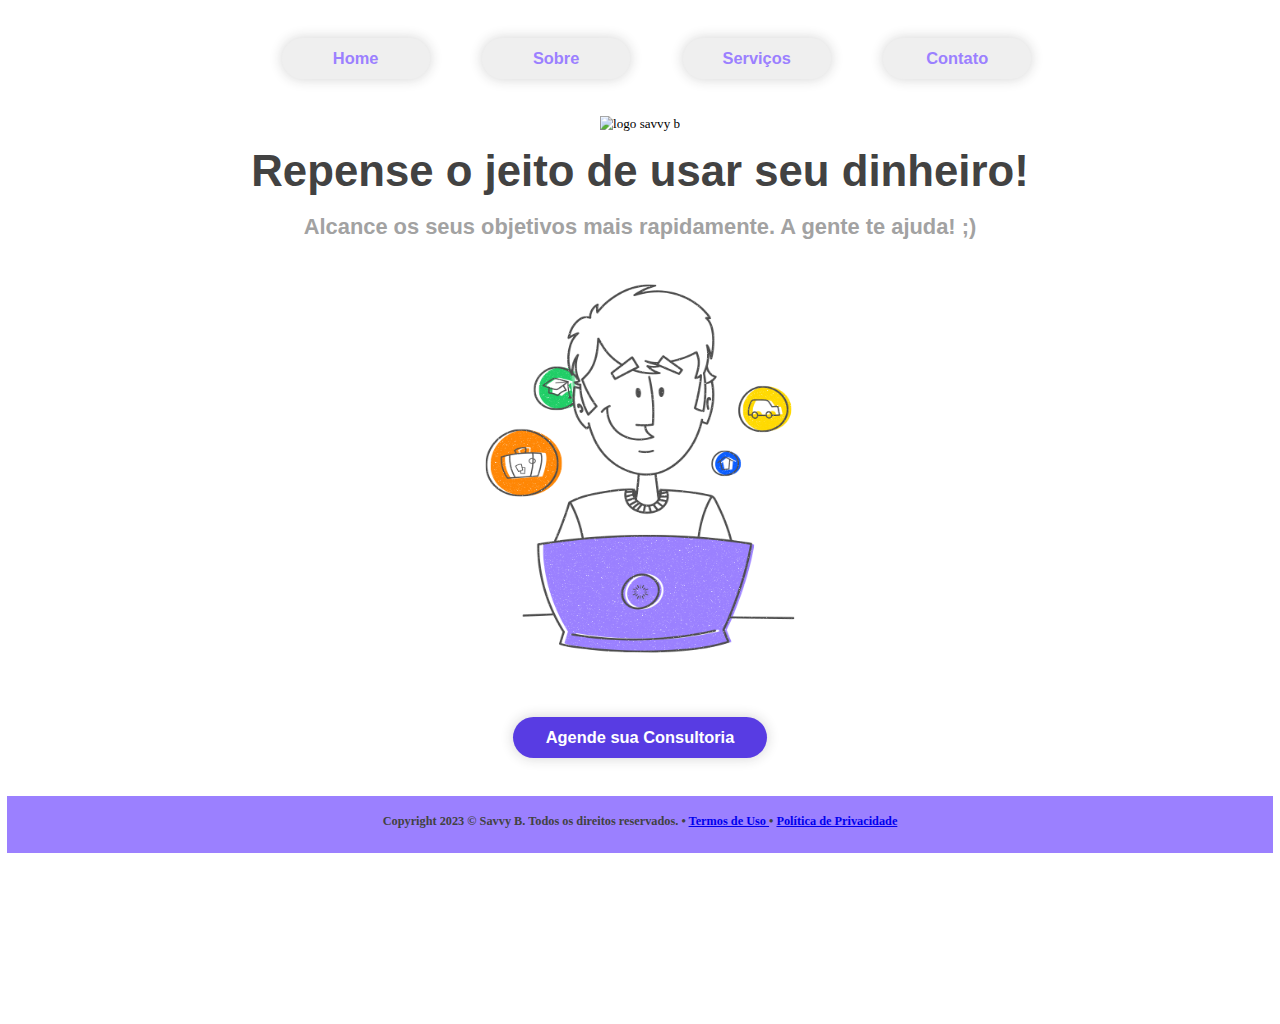
==== index.html @ c1add7cb "Savvyb013108" ====
<!DOCTYPE html>
<html lang="en">

<head>
    <meta charset="UTF-8">
    <meta name="viewport" content="width=device-width, initial-scale=1.0">
    <title>Savvy B</title>

    <link rel="stylesheet" href="calendarapp.css">

</head>

<body>
    <section id="fullresponsive">
    <aside>
        <menu id="topnav">
            <a href="index.html">
                <button class="menu">Home</button></a>
            <a href="savvyb_sobre.html">
                <button class="menu">Sobre</button></a>
            <a href="savvyb_servicos.html"><button class="menu">Serviços</button></a>
            <!-- <a href="avaliacao.html"><button class="menu">Avaliações</button></a>-->
            <a href="savvyb_contato.html"><button class="menu">Contato</button></a>
        </menu>

        <img class="logo"
            src="G:\My Drive\!Savvy B\11 - Desenvolvimento Buddy\imagens\MARCA-HORIZONTAL-GRADIENTE-SAVVY-B_POSITIVO_RGB.png"
            alt="logo savvy b">
    </aside>

    <p>
    <div>
        <H1>Repense o jeito de usar seu dinheiro!</H1>
        <h2>Alcance os seus objetivos mais rapidamente. A gente te ajuda! ;) </h2>

        <img class="ilustracao-topo-4" src="Assets/images/ilustracao-topo-4.png"
            alt="ilustração de um rapaz fazendo o seu planejamento financeiro">

        </p>

        <p>

            <a href="https://calendly.com/sferreira_savvyb/60min">
                <button id="botaoresp" class="Consultoriab" type="button">Agende sua Consultoria</button>

            </a>

        </p>
    </div>

    <footer id="footer">
        <p>Copyright 2023 © Savvy B. Todos os direitos reservados. • <a href="termosdeuso.html">Termos de Uso
            </a>• <a href="politicadeprivacidade.html">Política de Privacidade</a></p>
    </footer>
    </section>
</body>

</html>
---- calendarapp.css ----
.menu {
    text-align: center;
    font-family: cy, sans-serif;
    color: #9b80ff;
    font-size: 15pt;
    font-weight: 700;
    font-style: normal;
    border-radius: 30px;
    border-style: solid;
    border-color: #9b80ff;
    width: 12%;
    height: 50px;
    margin: 30px;
    border: 30px;
    transition: all 0.2s ease-in;
    cursor: pointer;
    box-shadow: 0 0 16px rgba(33, 33, 33, .2);
}

.menu:hover {
    background-color: #9b80ff;
    color: #FFF;
    transition: background-color 0.10s;
}

body {
    background-color: #FFF;
    text-align: center;
    zoom: 82%;
    margin: top 1em, left 4em, right 4em, bottom 1em;

}

aside {
    text-align: center;
    background: #FFF;
    border-image-width: 100%;
}


h1 {
    text-align: center;
    font-family: cy, sans-serif;
    color: #424242;
    font-size: 40pt;
    margin: 0 auto;
}

h2 {
    text-align: center;
    font-family: cy, sans-serif;
    color: #a2a2a2;
    font-size: 20pt;
}

footer#footer {
    padding: 5px;
    width: auto;
    height: 60px;
    flex-shrink: 0;
    background-color: #9b80ff;
    color: #424242;
    font-family: Open Sans;
    font-size: 15px;
    font-style: normal;
    font-weight: 700;
    line-height: 22px;
    text-align: bottom;
    color: #424242;
    position: static;
    grid-template-rows: 10px;
}


#termosdeuso {
    text-align: justify;
    font-family: sans-serif;
    color: #a2a2a2;
    font-size: 17pt;
    max-width: 85%;
    min-width: 15%;
    margin: 0 auto;
}

#termossavvybuso {
    -webkit-margin-before: 1em;
    -webkit-margin-after: 1em;
}

#termosdeusoatt {
    -webkit-margin-before: 1em;
    -webkit-margin-after: 1em;

}

#politicadeprivacidade {
    text-align: justify;
    font-family: sans-serif;
    color: #a2a2a2;
    font-size: 17pt;
    max-width: 85%;
    min-width: 15%;
    margin: 0 auto;
    list-style: disc;

}

#politicadeprivacidadepp {
    text-align: justify;
    font-family: sans-serif;
    color: #a2a2a2;
    font-size: 17pt;
    max-width: 85%;
    min-width: 15%;
    margin: 0 auto;
    list-style: disc;
    -webkit-margin-before: 1em;
    -webkit-margin-after: 1em;
}

.ilustracao-topo-4 {
    vertical-align: middle;
    width: 377px;
    height: 450px;
    margin: 2em auto;
}

.Consultoriab {
    text-align: center;
    font-family: cy, sans-serif;
    color: #ffff;
    font-size: 15pt;
    font-weight: 700;
    font-style: normal;
    border-radius: 30px;
    border-style: solid;
    border-color: #583ce3;
    max-width: 50%;
    min-width: 20%;
    height: 50px;
    margin: 30px;
    border: 30px;
    background-color: #583ce3;
    cursor: pointer;
    box-shadow: 0 0 16px rgba(33, 33, 33, .2);
}

.Consultoriab:hover {

    background-color: #E8E9EA;
    color: #583ce3;
    transition: background-color 0.10s;
    box-shadow: 0 0 16px #9b80ff;
}

.logoai {
    vertical-align: middle;
    max-width: 100%;
    height: 200px;
    margin: 0 auto;
}

.logo {
    max-width: 100%;
    height: 180px;
    top: 30px;
    left: 405px;
    margin: 0;
}

.paragsobre {
    text-align: justify;
    font-family: sans-serif;
    color: #a2a2a2;
    font-size: 17pt;
    margin: top 1em, left 4em, right 4em, bottom 1em;
}

.avaliacaoinicial {
    display: flexbox;
    align-items: center;
    justify-content: center;
    width: 380px;
    height: 500px;
    flex-shrink: 0;
    border-radius: 10px;
    border: 1px solid #E8E9EA;
    background: #FFF;
    margin: 5em auto;
    box-shadow: 0 0 16px rgba(33, 33, 33, .2);
}

.avaliacaoinicial:hover {
    background-color: #E8E9EA;
    color: #FFF;
    transition: background-color 0.10s;
    box-shadow: 0 0 16px #9b80ff;
}

.savvybavulso {
    display: flexbox;
    width: 380px;
    height: 500px;
    flex-shrink: 0;
    border-radius: 10px;
    border: 1px solid #E8E9EA;
    background: #FFF;
    margin: 5em auto;
    box-shadow: 0 0 16px rgba(33, 33, 33, .2);
}

.savvybavulso:hover {
    background-color: #E8E9EA;
    color: #FFF;
    transition: background-color 0.10s;
    box-shadow: 0 0 16px #9b80ff;
}

.savvybpacote {
    display: flexbox;
    width: 380px;
    height: 500px;
    flex-shrink: 0;
    border-radius: 10px;
    border: 1px solid #E8E9EA;
    background: #FFF;
    margin: 5em auto;
    box-shadow: 0 0 16px rgba(33, 33, 33, .2);
}

.savvybpacote:hover {
    background-color: #E8E9EA;
    color: #FFF;
    transition: background-color 0.10s;
    box-shadow: 0 0 16px #9b80ff;
}

.savvybbusiness {
    display: flexbox;
    width: 380px;
    height: 500px;
    flex-shrink: 0;
    border-radius: 10px;
    border: 1px solid #E8E9EA;
    background: #FFF;
    margin: 5em auto;
    box-shadow: 0 0 16px rgba(33, 33, 33, .2);
}

.savvybbusiness:hover {
    background-color: #E8E9EA;
    color: #FFF;
    transition: background-color 0.10s;
    box-shadow: 0 0 16px #9b80ff;
}

.prodservice {
    font-display: bold;
    color: #424242;
    text-align: center;
    font-family: Open Sans;
    font-size: 20px;
    font-style: normal;
    font-weight: 700;
    line-height: normal;

}

.frametick {
    color: #424242;
    text-align: left;
    font-family: Open Sans;
    font-size: 16px;
    font-style: normal;
    font-weight: 400;
    line-height: 150%;

}

.amount {
    color: #424242;
    text-align: center;
    font-family: Cy;
    font-size: 24px;
    font-style: normal;
    font-weight: 600;
    line-height: normal;
}

.consultoriafree {
    text-align: center;
    font-family: cy, sans-serif;
    color: #ffff;
    font-size: 14pt;
    font-weight: 700;
    font-style: normal;
    border-radius: 300px;
    border-style: solid;
    border-color: #583ce3;
    width: 60%;
    height: 50px;
    margin: 30px;
    border: 30px;
    background-color: #583ce3;
    cursor: pointer;
}

.consultoriafree:hover {

    background-color: #E8E9EA;
    color: #583ce3;
    transition: background-color 0.10s;
    box-shadow: 0 0 16px #9b80ff;
}

.servicesboxes {

    display: flex;
    flex-wrap: wrap;
    flex-direction: row;
    justify-content: center;
    max-width: 90%;
    min-width: 15%;
    max-height: fit-content;
    background: #FFF;
    margin: 0 auto;
    border-radius: 10px;



}

.elipsefree {
    text-align: center;
    font-family: cy, sans-serif;
    color: #ffff;
    font-size: 16pt;
    font-weight: 700;
    font-style: normal;
    border-radius: 30px;
    border-style: solid;
    border-color: #583ce3;
    width: 16%;
    height: 63px;
    margin: 30px;
    border: 30px;
    background-color: #9b80ff;
}

.elipseavulso {
    text-align: center;
    font-family: cy, sans-serif;
    color: #ffff;
    font-size: 16pt;
    font-weight: 700;
    font-style: normal;
    border-radius: 30px;
    border-style: solid;
    border-color: #583ce3;
    width: 16%;
    height: 63px;
    margin: 30px;
    border: 30px;
    background-color: #28cf63;
}

.elipsepacote {
    text-align: center;
    font-family: cy, sans-serif;
    color: #ffff;
    font-size: 16pt;
    font-weight: 700;
    font-style: normal;
    border-radius: 30px;
    border-style: solid;
    border-color: #583ce3;
    width: 16%;
    height: 63px;
    margin: 30px;
    border: 30px;
    background-color: #ff791f;
}

.elipsebusiness {
    text-align: center;
    font-family: cy, sans-serif;
    color: #ffff;
    font-size: 16pt;
    font-weight: 700;
    font-style: normal;
    border-radius: 30px;
    border-style: solid;
    border-color: #583ce3;
    width: 16%;
    height: 63px;
    margin: 30px;
    border: 30px;
    background-color: #424242;
}

.sobretext {
    margin: auto;
    width: 1000px;
    height: 1000 x;
    padding: auto;
    border-radius: 10px;
}

.contactname {
    display: flex;
    flex-wrap: wrap;
    flex-direction: column;
    justify-content: center;
    width: 400px;
    height: 45px;
    background: #FFF;
    font-size: 100%;
    margin: 0 auto;
    border-radius: 10px;
    border: 1px solid #E8E9EA;
    background: #FFF;
}

.contactname::placeholder {
    font-family: sans-serif;
    font-weight: bold;
    opacity: .7;
    color: #a2a2a2;
}

.contactemail::placeholder {
    font-family: sans-serif;
    font-weight: bold;
    opacity: .7;
    color: #a2a2a2;
}

.contactphone::placeholder {
    font-family: sans-serif;
    font-weight: bold;
    opacity: .7;
    color: #a2a2a2;

}

.contacttext::placeholder {
    font-family: sans-serif;
    font-weight: bold;
    opacity: .7;
    color: #a2a2a2;
}

.contactemail {
    display: flex;
    flex-wrap: wrap;
    font-size: 100%;
    flex-direction: column;
    justify-content: center;
    width: 400px;
    height: 45px;
    background: #FFF;
    margin: 0 auto;
    border-radius: 10px;
    border: 1px solid #E8E9EA;
    background: #FFF;
}

.contactphone {
    display: flex;
    flex-wrap: wrap;
    font-size: 100%;
    flex-direction: column;
    justify-content: center;
    width: 400px;
    height: 45px;
    background: #FFF;
    margin: 0 auto;
    border-radius: 10px;
    border: 1px solid #E8E9EA;
    background: #FFF;
}

.contacttext {
    color: #424242;
    font-size: 14px;
    font-style: normal;
    font-weight: 400;
    line-height: 26px;
    display: flex;
    font-family: sans-serif;
    font-size: 100%;
    font-display: swap;
    flex-wrap: wrap;
    font-size: 100%;
    flex-direction: column;
    justify-content: center;
    width: 400px;
    height: 200px;
    background: #FFF;
    margin: 0 auto;
    border-radius: 10px;
    border: 1px solid #E8E9EA;
    background: #FFF;
}

.botaoenviar {
    text-align: center;
    justify-content: center;
    font-family: cy, sans-serif;
    color: #ffff;
    font-size: 14pt;
    font-weight: 700;
    font-style: normal;
    border-radius: 30px;
    border-style: solid;
    border-color: #583ce3;
    width: 30%;
    height: 50px;
    margin: 30px;
    border: 30px;
    background-color: #583ce3;
    cursor: pointer;
    box-shadow: 0 0 16px rgba(33, 33, 33, .2);
}

.botaoenviar:hover {
    background-color: #9b80ff;
    color: #FFF;
    transition: background-color 0.10s;
}

.contactform {
    display: flex;
    font-display: swap;
    flex-wrap: wrap;
    flex-direction: center;
    justify-content: center;
    width: 400px;
    height: 600px;
    background: #FFF;
    margin: auto;
    color: #424242;
    font-size: 14px;
    font-style: normal;
    font-weight: 400;
    line-height: 26px;
    border-radius: 10px;


}

.contacttext {
    font-size: 20px;
    font-weight: 500;
    text-align: justify;
    text-indent: 2%;
}

.contactname {
    font-size: 20px;
    font-weight: 500;
    text-align: justify;
    text-indent: 2%;
}

.contactemail {
    font-size: 20px;
    font-weight: 500;
    text-align: justify;
    text-indent: 2%;
}

.contactphone {
    font-size: 20px;
    font-weight: 500;
    text-align: justify;
    text-indent: 2%;
}

.contacttext:hover {
    background-color: #E8E9EA;
    color: #424242;
    transition: background-color 0.10s;
    opacity: .7;
}

.contactname:hover {
    background-color: #E8E9EA;
    color: #424242;
    transition: background-color 0.10s;
    opacity: .7;
}

.contactemail:hover {
    background-color: #E8E9EA;
    color: #424242;
    transition: background-color 0.10s;
    opacity: .7;
}

.contactphone:hover {
    background-color: #E8E9EA;
    color: #424242;
    transition: background-color 0.10s;
    opacity: .7;
}

/* Home Page */

@media screen and (max-width: 768px) {
    #fullresponsive {
        margin: auto;
        font-size: auto;
        min-width: none;
        max-width: fit-content;

    }

    #fullresponsive button {
        align-items: center;
        width: 35%;
        display: inline-flexbox;
        flex-wrap: wrap;
    }

    .Consultoriab {
        text-align: center;
        font-family: cy, sans-serif;
        color: #ffff;
        font-size: 15pt;
        font-weight: 700;
        font-style: normal;
        border-radius: 30px;
        border-style: solid;
        border-color: #583ce3;
        max-width: 50%;
        min-width: 45%;
        height: 50px;
        margin: 30px;
        border: 30px;
        background-color: #583ce3;
        cursor: pointer;
        box-shadow: 0 0 16px rgba(33, 33, 33, .2);
    }


    /* Sobre Page */
    aside#sobretextresponsive.sobretext {
        max-width: 85%;
        min-width: 35%;
    }

    img#logoairesponsive.logoai {
        align-items: center;
    }

    aside#serviceboxesresponsive.servicesboxes {
        max-width: 50%;
        min-width: 15%;
    }

    footer#footer {

        max-width: 100%;
        min-width: 15%;
    }

    footer p#footer {
        flex-direction: bottom;
    }
}
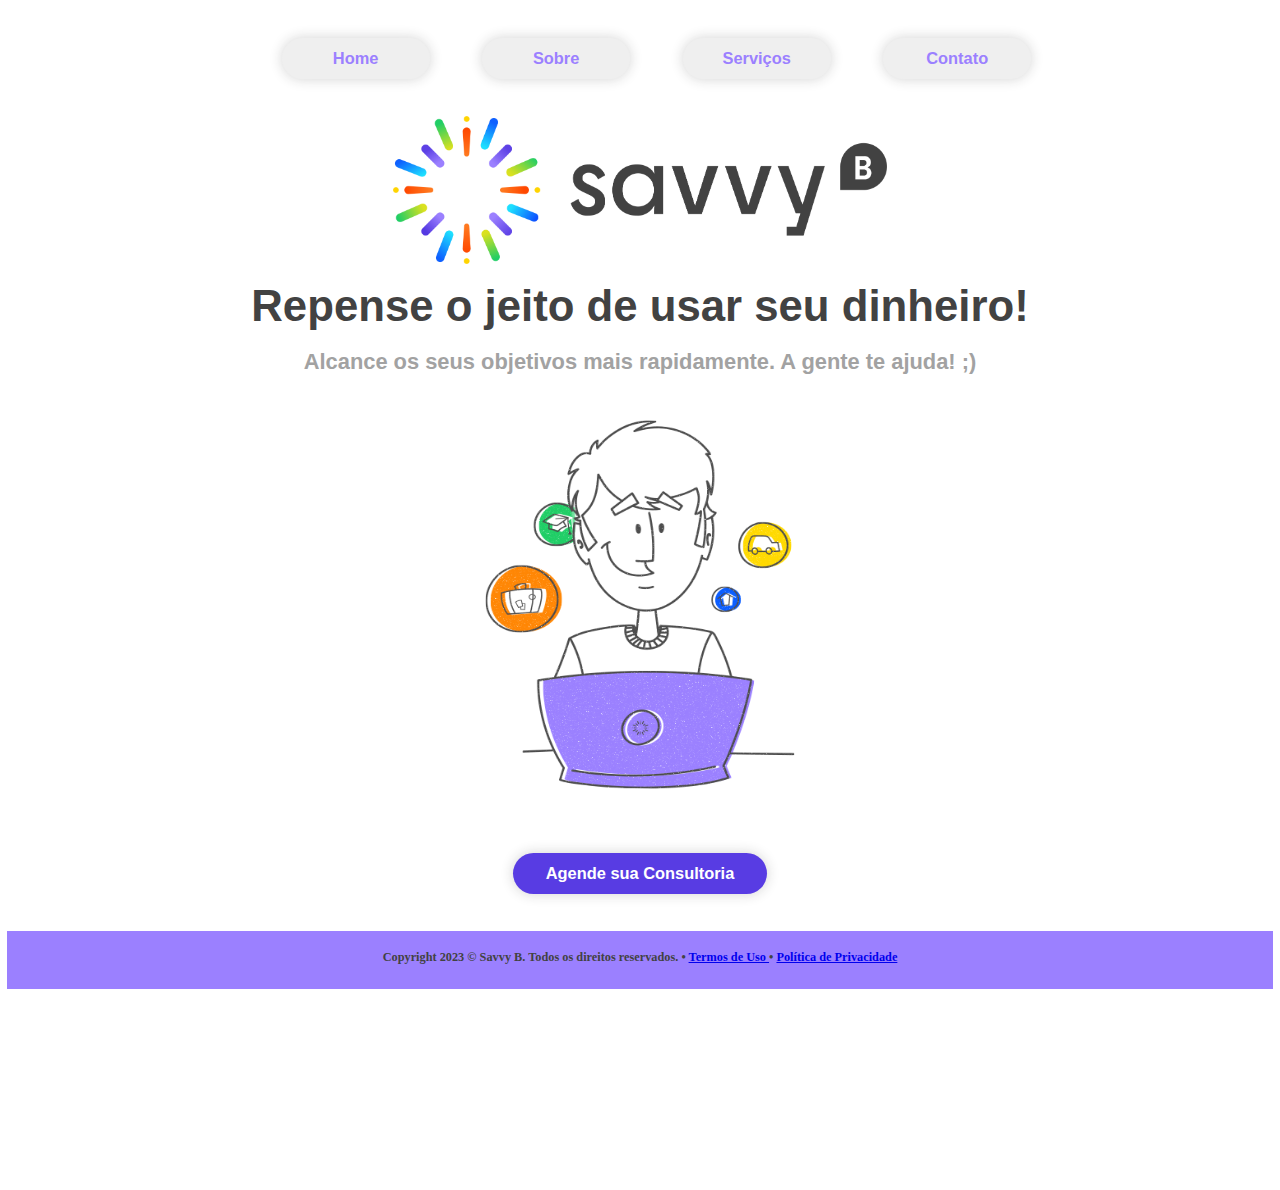
==== commit edbad367: "Savvyb023108" ====
--- a/index.html
+++ b/index.html
@@ -24,7 +24,7 @@
         </menu>
 
         <img class="logo"
-            src="G:\My Drive\!Savvy B\11 - Desenvolvimento Buddy\imagens\MARCA-HORIZONTAL-GRADIENTE-SAVVY-B_POSITIVO_RGB.png"
+            src="Assets/images/MARCA-HORIZONTAL-GRADIENTE-SAVVY-B_POSITIVO_RGB.png"
             alt="logo savvy b">
     </aside>
 
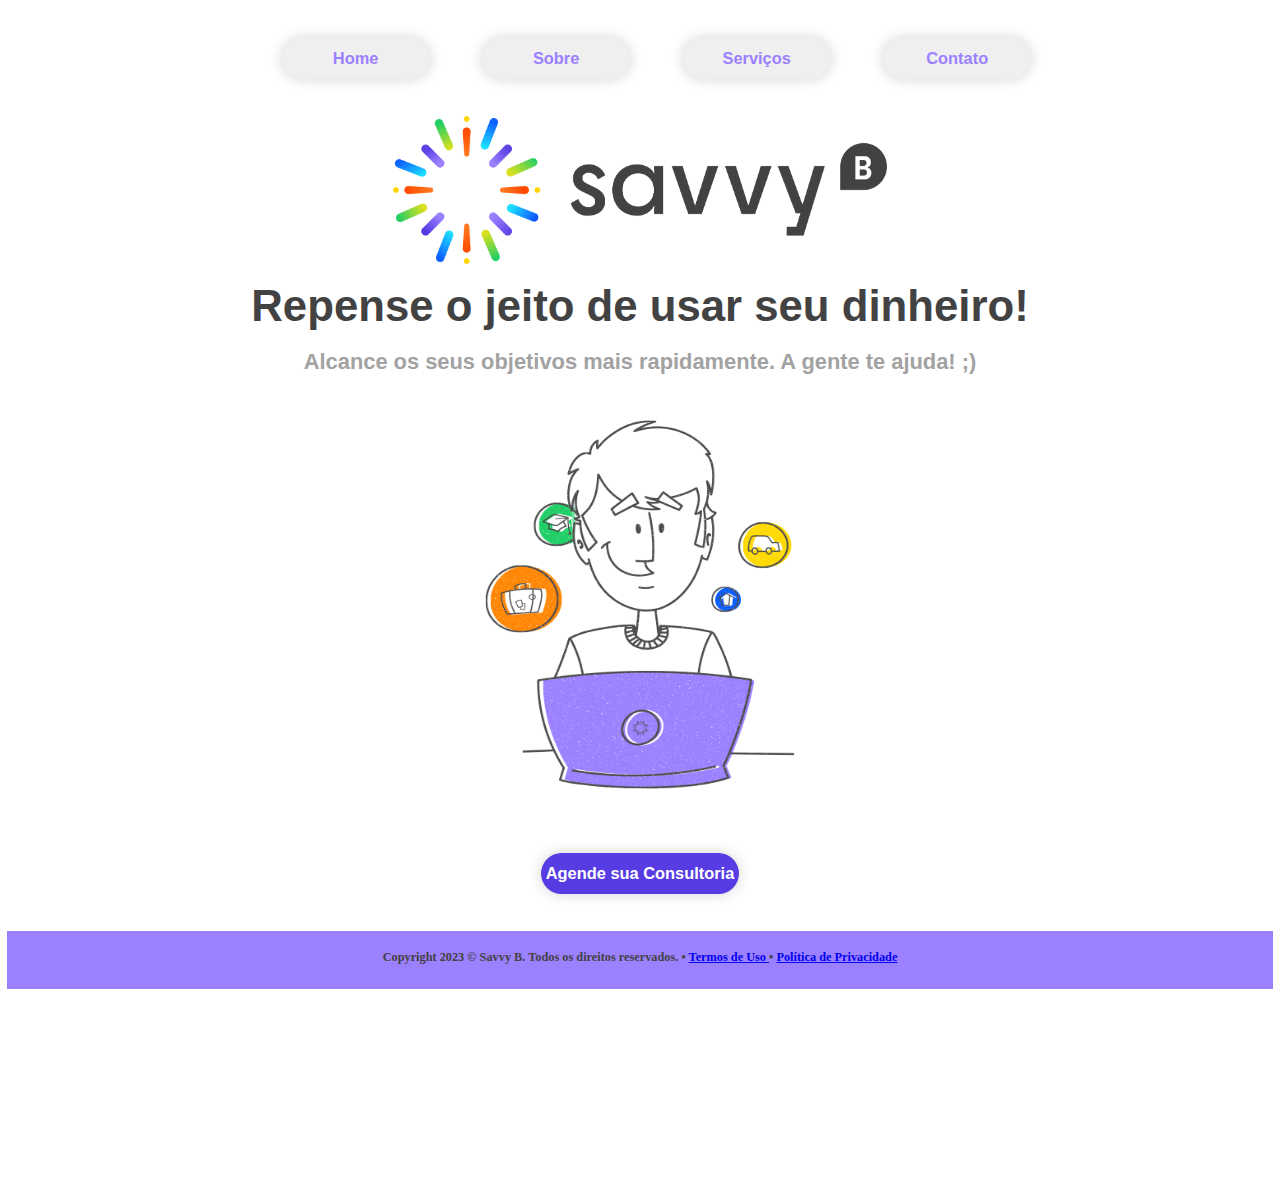
==== commit fba45b6d: "Savvyb01010923" ====
--- a/index.html
+++ b/index.html
@@ -5,9 +5,8 @@
     <meta charset="UTF-8">
     <meta name="viewport" content="width=device-width, initial-scale=1.0">
     <title>Savvy B</title>
-
     <link rel="stylesheet" href="calendarapp.css">
-
+    <link rel="icon" href="logoMARCA-HORIZONTAL-GRADIENTE-SAVVY-B_POSITIVO_RGB.png">
 </head>
 
 <body>
--- a/calendarapp.css
+++ b/calendarapp.css
@@ -27,7 +27,7 @@
     background-color: #FFF;
     text-align: center;
     zoom: 82%;
-    margin: top 1em, left 4em, right 4em, bottom 1em;
+    margin: top 1em, left 1em, right 1em, bottom 1em;
 
 }
 
@@ -35,6 +35,7 @@
     text-align: center;
     background: #FFF;
     border-image-width: 100%;
+    padding-top: 0;
 }
 
 
@@ -135,8 +136,8 @@
     border-radius: 30px;
     border-style: solid;
     border-color: #583ce3;
-    max-width: 50%;
-    min-width: 20%;
+    max-width: 30%;
+    min-width: 14%;
     height: 50px;
     margin: 30px;
     border: 30px;
@@ -181,12 +182,12 @@
     align-items: center;
     justify-content: center;
     width: 380px;
-    height: 500px;
+    height: 510px;
     flex-shrink: 0;
     border-radius: 10px;
     border: 1px solid #E8E9EA;
     background: #FFF;
-    margin: 5em auto;
+    margin: 1em;
     box-shadow: 0 0 16px rgba(33, 33, 33, .2);
 }
 
@@ -200,12 +201,12 @@
 .savvybavulso {
     display: flexbox;
     width: 380px;
-    height: 500px;
+    height: 510px;
     flex-shrink: 0;
     border-radius: 10px;
     border: 1px solid #E8E9EA;
     background: #FFF;
-    margin: 5em auto;
+    margin: 1em;
     box-shadow: 0 0 16px rgba(33, 33, 33, .2);
 }
 
@@ -219,12 +220,12 @@
 .savvybpacote {
     display: flexbox;
     width: 380px;
-    height: 500px;
+    height: 510px;
     flex-shrink: 0;
     border-radius: 10px;
     border: 1px solid #E8E9EA;
     background: #FFF;
-    margin: 5em auto;
+    margin: 1em;
     box-shadow: 0 0 16px rgba(33, 33, 33, .2);
 }
 
@@ -238,12 +239,12 @@
 .savvybbusiness {
     display: flexbox;
     width: 380px;
-    height: 500px;
+    height: 510px;
     flex-shrink: 0;
     border-radius: 10px;
     border: 1px solid #E8E9EA;
     background: #FFF;
-    margin: 5em auto;
+    margin: 1em ;
     box-shadow: 0 0 16px rgba(33, 33, 33, .2);
 }
 
@@ -611,16 +612,17 @@
     #fullresponsive {
         margin: auto;
         font-size: auto;
-        min-width: none;
+        min-width: 320px;
         max-width: fit-content;
-
+        
     }
 
     #fullresponsive button {
+
         align-items: center;
         width: 35%;
-        display: inline-flexbox;
         flex-wrap: wrap;
+        font-size: 120%;
     }
 
     .Consultoriab {
@@ -643,6 +645,21 @@
         box-shadow: 0 0 16px rgba(33, 33, 33, .2);
     }
 
+    .logo {
+        align-items: center;
+        height: 100%;
+        width: 100%;
+
+    }
+
+    menu#topnav {
+        align-items: center;
+        display: block;
+        margin-block-start: 0;
+        margin-block-end: 0;
+        block-size: 50%;
+        padding-inline-start: 0px;
+    }
 
     /* Sobre Page */
     aside#sobretextresponsive.sobretext {
@@ -657,6 +674,7 @@
     aside#serviceboxesresponsive.servicesboxes {
         max-width: 50%;
         min-width: 15%;
+
     }
 
     footer#footer {
